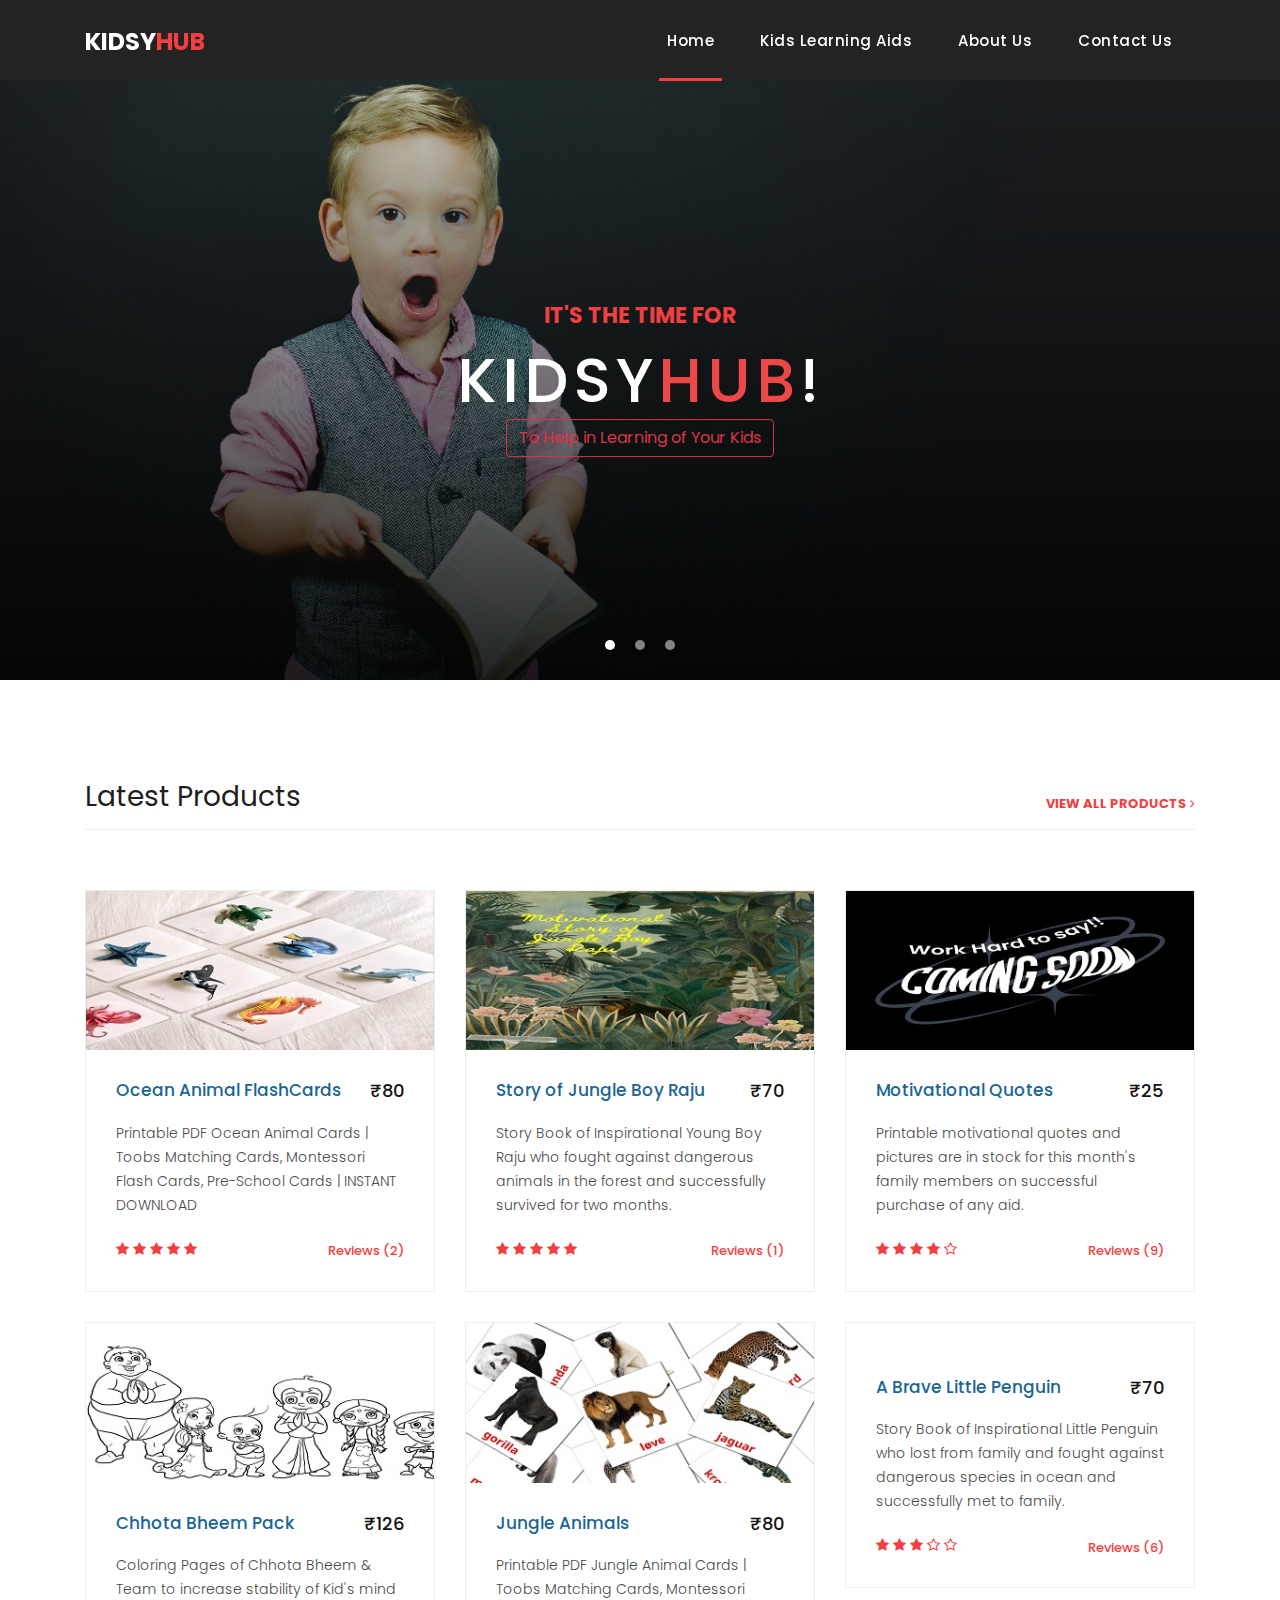
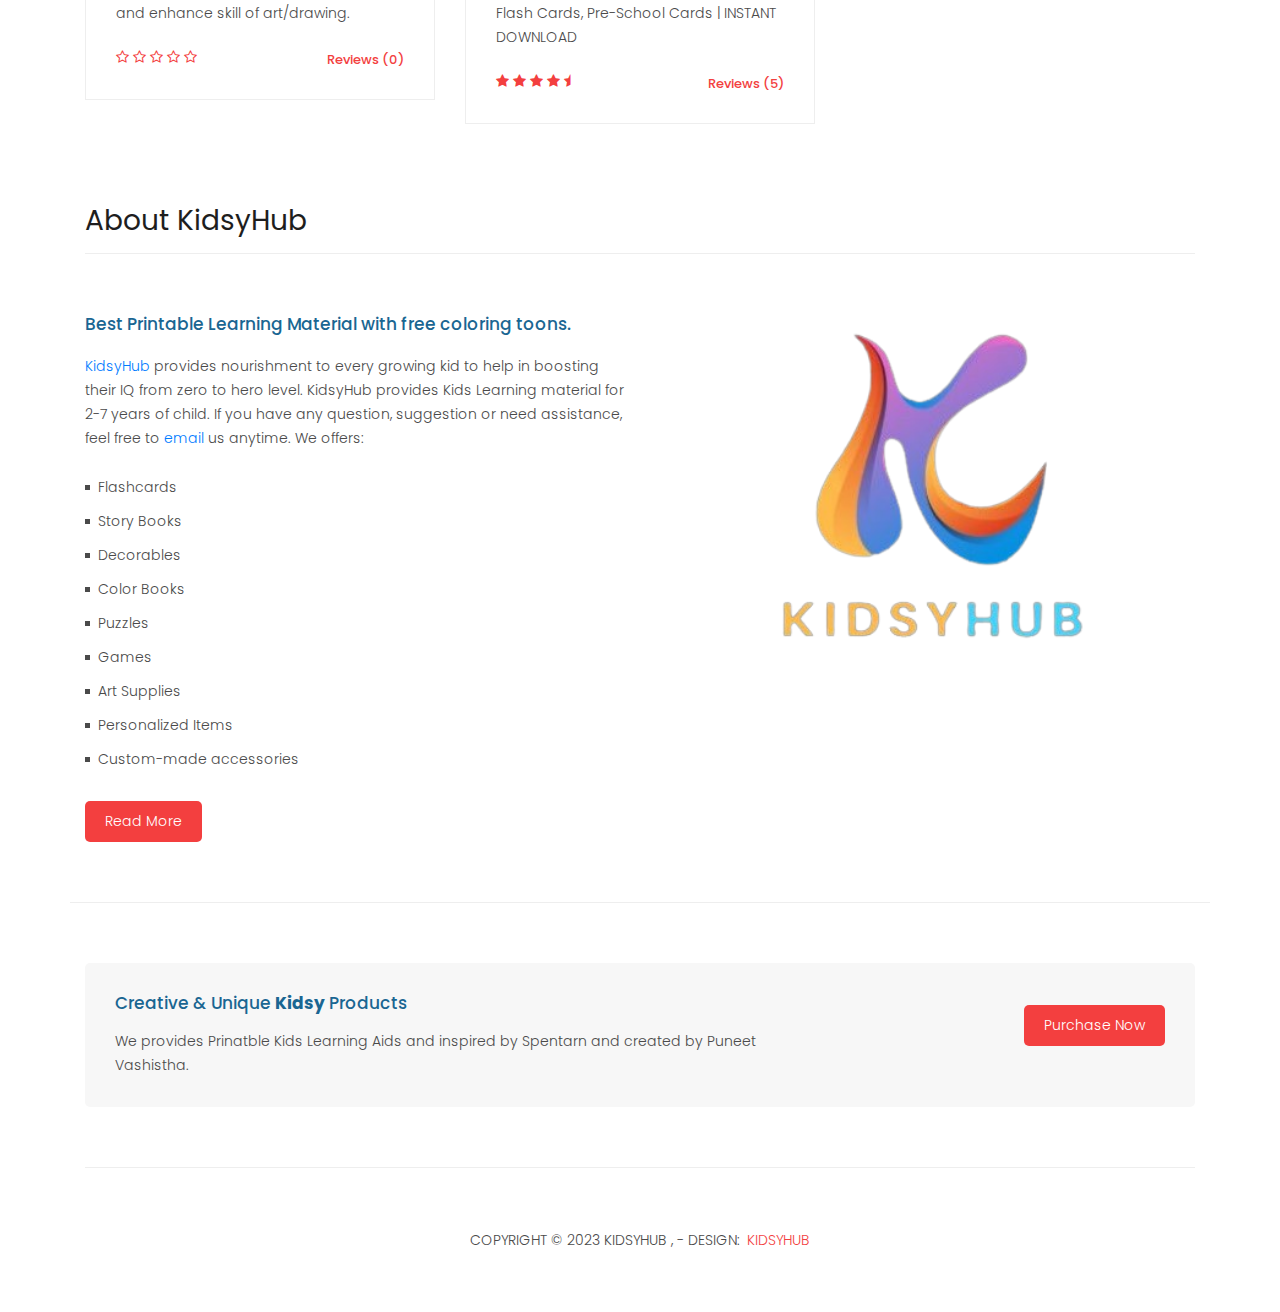
==== index.html @ 3cf29ffb "Add files via upload" ====
<!DOCTYPE html>
<html lang="en">

  <head>

    <meta charset="utf-8">
    <meta name="viewport" content="width=device-width, initial-scale=1, shrink-to-fit=no">
    <meta name="description" content="">
    <meta name="author" content="">
    <link href="https://fonts.googleapis.com/css?family=Poppins:100,200,300,400,500,600,700,800,900&display=swap" rel="stylesheet">

    <title>KidsyHub - Kids Learning Aids</title>

    <!-- Bootstrap core CSS -->
    <link href="vendor/bootstrap/css/bootstrap.min.css" rel="stylesheet">
<!--

TemplateMo 546 Sixteen Clothing

https://templatemo.com/tm-546-sixteen-clothing

-->


    <!-- ===========================
    FAVICONS
    =========================== -->
    <link rel="icon" href="assets/images/santa-sm.png">
    <link rel="apple-touch-icon" sizes="144x144" href="assets/images/santa-sm.png" />
    <link rel="apple-touch-icon" sizes="114x114" href="assets/images/santa-sm.png" />
    <link rel="apple-touch-icon" sizes="72x72" href="assets/images/santa-sm.png" />
    <link rel="apple-touch-icon" sizes="57x57" href="assets/images/santa-sm.png" />

    <!-- Additional CSS Files -->
    <link rel="stylesheet" href="assets/css/fontawesome.css">
    <link rel="stylesheet" href="assets/css/templatemo-sixteen.css">
    <link rel="stylesheet" href="assets/css/owl.css">

  </head>

  <body>

    <!-- ***** Preloader Start ***** -->
    <div id="preloader">
        <div class="jumper">
            <div></div>
            <div></div>
            <div></div>
        </div>
    </div>  
    <!-- ***** Preloader End ***** -->

    <!-- Header -->
    <header class="">
      <nav class="navbar navbar-expand-lg">
        <div class="container">
          <a class="navbar-brand" href="index.html"><h2>Kidsy<em>Hub</em></h2></a>
          <button class="navbar-toggler" type="button" data-toggle="collapse" data-target="#navbarResponsive" aria-controls="navbarResponsive" aria-expanded="false" aria-label="Toggle navigation">
            <span class="navbar-toggler-icon"></span>
          </button>
          <div class="collapse navbar-collapse" id="navbarResponsive">
            <ul class="navbar-nav ml-auto">
              <li class="nav-item active">
                <a class="nav-link" href="index.html">Home
                  <span class="sr-only">(current)</span>
                </a>
              </li> 
              <li class="nav-item">
                <a class="nav-link" href="products.html">Kids Learning Aids</a>
              </li>
              <li class="nav-item">
                <a class="nav-link" href="about.html">About Us</a>
              </li>
              <li class="nav-item">
                <a class="nav-link" href="contact.html">Contact Us</a>
              </li>
            </ul>
          </div>
        </div>
      </nav>
    </header>

    <!-- Page Content -->
    <!-- Banner Starts Here -->
    <div class="banner header-text">
      <div class="owl-banner owl-carousel">
        <div class="banner-item-01">
          <div class="text-content">
            <h4>It's the Time for</h4>
            <h2><a style="color: rgb(255, 255, 255);">Kidsy</a><a style="color: rgb(236, 72, 72);">Hub</a>!</h2>
            <a href="products.html"><button type="button" class="btn btn-outline-danger">To Help in Learning of Your Kids</button></a>
          </div>
        </div>
        <div class="banner-item-02">
          <div class="text-content">
            <h4>Instant Downloads & Surprise Gifts</h4>
            <h2>Get Kids best products with 24x7 Support</h2>
          </div>
        </div>
        <div class="banner-item-03">
          <div class="text-content">
            <h4>Enhance IQ of your Kid</h4>
            <h2>Grow the mind of your child with improved Learning Aids..</h2>
          </div>
        </div>
      </div>
    </div>
    <!-- Banner Ends Here -->

    <div class="latest-products">
      <div class="container">
        <div class="row">
          <div class="col-md-12">
            <div class="section-heading">
              <h2>Latest Products</h2>
              <a href="products.html">view all products <i class="fa fa-angle-right"></i></a>
            </div>
          </div>
          <div class="col-md-4">
            <div class="product-item">
              <a href="#"><img src="assets/images/product_01.jpg" alt=""></a>
              <div class="down-content">
                <a href="#"><h4>Ocean Animal FlashCards</h4></a>
                <h6>₹80</h6>
                <p>Printable PDF Ocean Animal Cards | Toobs Matching Cards, Montessori Flash Cards, Pre-School Cards | INSTANT DOWNLOAD</p>
                <ul class="stars">
                  <li><i class="fa fa-star"></i></li>
                  <li><i class="fa fa-star"></i></li>
                  <li><i class="fa fa-star"></i></li>
                  <li><i class="fa fa-star"></i></li>
                  <li><i class="fa fa-star"></i></li>
                </ul>
                <span>Reviews (2)</span>
              </div>
            </div>
          </div>
          <div class="col-md-4">
            <div class="product-item">
              <a href="#"><img src="assets/images/product_02.jpg" alt=""></a>
              <div class="down-content">
                <a href="#"><h4>Story of Jungle Boy Raju</h4></a>
                <h6>₹70</h6>
                <p>Story Book of Inspirational Young Boy Raju who fought against dangerous animals in the forest and successfully survived for two months.</p>
                <ul class="stars">
                  <li><i class="fa fa-star"></i></li>
                  <li><i class="fa fa-star"></i></li>
                  <li><i class="fa fa-star"></i></li>
                  <li><i class="fa fa-star"></i></li>
                  <li><i class="fa fa-star"></i></li>
                </ul>
                <span>Reviews (1)</span>
              </div>
            </div>
          </div>
          <div class="col-md-4">
            <div class="product-item">
              <a href="#"><img src="assets/images/product_03.jpg" alt=""></a>
              <div class="down-content">
                <a href="#"><h4>Motivational Quotes</h4></a>
                <h6>₹25</h6>
                <p>Printable motivational quotes and pictures are in stock for this month's family members on successful purchase of any aid.</p>
                <ul class="stars">
                  <li><i class="fa fa-star"></i></li>
                  <li><i class="fa fa-star"></i></li>
                  <li><i class="fa fa-star"></i></li>
                  <li><i class="fa fa-star"></i></li>
                  <li><i class="fa fa-star-o"></i></li>
                </ul>
                <span>Reviews (9)</span>
              </div>
            </div>
          </div>
          <div class="col-md-4">
            <div class="product-item">
              <a href="#"><img src="assets/images/product_04.jpg" alt=""></a>
              <div class="down-content">
                <a href="#"><h4>Chhota Bheem Pack</h4></a>
                <h6>₹126</h6>
                <p>Coloring Pages of Chhota Bheem & Team to increase stability of Kid's mind and enhance skill of art/drawing.</p>
                <ul class="stars">
                  <li><i class="fa fa-star-o"></i></li>
                  <li><i class="fa fa-star-o"></i></li>
                  <li><i class="fa fa-star-o"></i></li>
                  <li><i class="fa fa-star-o"></i></li>
                  <li><i class="fa fa-star-o" aria-hidden="true"></i></li>
                </ul>
                <span>Reviews (0)</span>
              </div>
            </div>
          </div>
          <div class="col-md-4">
            <div class="product-item">
              <a href="#"><img src="assets/images/product_05.jpg" alt=""></a>
              <div class="down-content">
                <a href="#"><h4>Jungle Animals</h4></a>
                <h6>₹80</h6>
                <p>Printable PDF Jungle Animal Cards | Toobs Matching Cards, Montessori Flash Cards, Pre-School Cards | INSTANT DOWNLOAD</p>
                <ul class="stars">
                  <li><i class="fa fa-star"></i></li>
                  <li><i class="fa fa-star"></i></li>
                  <li><i class="fa fa-star"></i></li>
                  <li><i class="fa fa-star"></i></li>
                  <li><i class="fa fa-star-half"></i></li>
                </ul>
                <span>Reviews (5)</span>
              </div>
            </div>
          </div>
          <div class="col-md-4">
            <div class="product-item">
              <a href="#"><img src="assets/images/product_06.jpg" alt=""></a>
              <div class="down-content">
                <a href="#"><h4>A Brave Little Penguin</h4></a>
                <h6>₹70</h6>
                <p>Story Book of Inspirational Little Penguin who lost from family and fought against dangerous species in ocean and successfully met to family.</p>
                <ul class="stars">
                  <li><i class="fa fa-star"></i></li>
                  <li><i class="fa fa-star"></i></li>
                  <li><i class="fa fa-star"></i></li>
                  <li><i class="fa fa-star-o"></i></li>
                  <li><i class="fa fa-star-o"></i></li>
                </ul>
                <span>Reviews (6)</span>
              </div>
            </div>
          </div>
        </div>
      </div>
    </div>

    <div class="best-features">
      <div class="container">
        <div class="row">
          <div class="col-md-12">
            <div class="section-heading">
              <h2>About KidsyHub</h2>
            </div>
          </div>
          <div class="col-md-6">
            <div class="left-content">
              <h4>Best Printable Learning Material with free coloring toons.</h4>
              <p><a rel="nofollow" href="https://www.doctoroid.com" target="_parent">KidsyHub</a> provides nourishment to every growing kid to help in boosting their IQ from zero to hero level. KidsyHub provides Kids Learning material for 2-7 years of child. If you have any question, suggestion or need assistance, feel free to <a rel="nofollow" href="mailto:webution@gmail.com">email </a>us anytime. We offers:</p>
              <ul class="featured-list">
                <li><a href="#">Flashcards</a></li>
                <li><a href="#">Story Books</a></li>
                <li><a href="#">Decorables</a></li>
                <li><a href="#">Color Books</a></li>
                <li><a href="#">Puzzles</a></li>
                <li><a href="#">Games</a></li>
                <li><a href="#">Art Supplies</a></li>
                <li><a href="#">Personalized Items</a></li>
                <li><a href="#">Custom-made accessories</a></li>
              </ul>
              <a href="about.html" class="filled-button">Read More</a>
            </div>
          </div>
          <div class="col-md-6">
            <div class="right-image">
              <img src="assets/images/feature-image.jpg" alt="">
            </div>
          </div>
        </div>
      </div>
    </div>


    <div class="call-to-action">
      <div class="container">
        <div class="row">
          <div class="col-md-12">
            <div class="inner-content">
              <div class="row">
                <div class="col-md-8">
                  <h4>Creative &amp; Unique <em>Kidsy</em> Products</h4>
                  <p>We provides Prinatble Kids Learning Aids and inspired by Spentarn and created by Puneet Vashistha.</p>
                </div>
                <div class="col-md-4">
                  <a href="products.html" class="filled-button">Purchase Now</a>
                </div>
              </div>
            </div>
          </div>
        </div>
      </div>
    </div>

    
    <footer>
      <div class="container">
        <div class="row">
          <div class="col-md-12">
            <div class="inner-content">
              <p>Copyright &copy; 2023 KidsyHub ,
            
            - Design: <a rel="nofollow noopener" href="https://www.doctoroid.tech" target="_blank">KidsyHub</a></p>
            </div>
          </div>
        </div>
      </div>
    </footer>


    <!-- Bootstrap core JavaScript -->
    <script src="vendor/jquery/jquery.min.js"></script>
    <script src="vendor/bootstrap/js/bootstrap.bundle.min.js"></script>


    <!-- Additional Scripts -->
    <script src="assets/js/custom.js"></script>
    <script src="assets/js/owl.js"></script>
    <script src="assets/js/slick.js"></script>
    <script src="assets/js/isotope.js"></script>
    <script src="assets/js/accordions.js"></script>


    <script language = "text/Javascript"> 
      cleared[0] = cleared[1] = cleared[2] = 0; //set a cleared flag for each field
      function clearField(t){                   //declaring the array outside of the
      if(! cleared[t.id]){                      // function makes it static and global
          cleared[t.id] = 1;  // you could use true and false, but that's more typing
          t.value='';         // with more chance of typos
          t.style.color='#fff';
          }
      }
    </script>


  </body>

</html>
---- assets/css/templatemo-sixteen.css ----
/*

TemplateMo 546 Sixteen Clothing

https://templatemo.com/tm-546-sixteen-clothing

*/
body {
  font-family: 'Poppins', sans-serif;
  overflow-x: hidden;
  text-rendering: optimizeLegibility;
  -webkit-font-smoothing: antialiased;
  -moz-osx-font-smoothing: grayscale;
}
p {
	margin-bottom: 0px;
	font-size: 14px;
	font-weight: 300;
	color: #4a4a4a;
	line-height: 24px;
}
a {
	text-decoration: none!important;
}
ul {
	padding: 0;
	margin: 0;
	list-style: none;
}

h1,h2,h3,h4,h5,h6 {
	margin: 0px;
}

ul.social-icons li {
	display: inline-block;
	margin-right: 3px;
}

ul.social-icons li:last-child {
	margin-right: 0px;
}

ul.social-icons li a {
	width: 50px;
	height: 50px;
	display: inline-block;
	line-height: 50px;
	background-color: #eee;
	color: #121212;
	font-size: 18px;
	text-align: center;
	transition: all .3s;
}

ul.social-icons li a:hover {
	background-color: #f33f3f;
	color: #fff;
}

a.filled-button {
	background-color: #f33f3f;
	color: #fff;
	font-size: 14px;
	text-transform: capitalize;
	font-weight: 300;
	padding: 10px 20px;
	border-radius: 5px;
	display: inline-block;
	transition: all 0.3s;
}

a.filled-button:hover {
	background-color: #121212;
	color: #fff;
}

.section-heading {
	text-align: left;
	margin-bottom: 60px;
	border-bottom: 1px solid #eee;
}

.section-heading h2 {
	font-size: 28px;
	font-weight: 400;
	color: #1e1e1e;
	margin-bottom: 15px;
}

.products-heading {
	background-image: url(../images/slide.jpg);
}

.about-heading {
	background-image: url(../images/about-heading.jpg);
}

.contact-heading {
	background-image: url(../images/contact-heading.jpg);
}

.page-heading {
	padding: 210px 0px 130px 0px;
	text-align: center;
	background-position: center center;
	background-repeat: no-repeat;
	background-size: cover;
}

.page-heading .text-content h4 {
	color: #f33f3f;
	font-size: 22px;
	text-transform: uppercase;
	font-weight: 700;
	margin-bottom: 15px;
}

.page-heading .text-content h2 {
	color: #fff;
	font-size: 62px;
	text-transform: uppercase;
	letter-spacing: 5px;
}

#preloader {
  overflow: hidden;
  background: #f33f3f;
  left: 0;
  right: 0;
  top: 0;
  bottom: 0;
  position: fixed;
  z-index: 9999999;
  color: #fff;
}

#preloader .jumper {
  left: 0;
  top: 0;
  right: 0;
  bottom: 0;
  display: block;
  position: absolute;
  margin: auto;
  width: 50px;
  height: 50px;
}

#preloader .jumper > div {
  background-color: #fff;
  width: 10px;
  height: 10px;
  border-radius: 100%;
  -webkit-animation-fill-mode: both;
  animation-fill-mode: both;
  position: absolute;
  opacity: 0;
  width: 50px;
  height: 50px;
  -webkit-animation: jumper 1s 0s linear infinite;
  animation: jumper 1s 0s linear infinite;
}

#preloader .jumper > div:nth-child(2) {
  -webkit-animation-delay: 0.33333s;
  animation-delay: 0.33333s;
}

#preloader .jumper > div:nth-child(3) {
  -webkit-animation-delay: 0.66666s;
  animation-delay: 0.66666s;
}

@-webkit-keyframes jumper {
  0% {
    opacity: 0;
    -webkit-transform: scale(0);
    transform: scale(0);
  }
  5% {
    opacity: 1;
  }
  100% {
    -webkit-transform: scale(1);
    transform: scale(1);
    opacity: 0;
  }
}

@keyframes jumper {
  0% {
    opacity: 0;
    -webkit-transform: scale(0);
    transform: scale(0);
  }
  5% {
    opacity: 1;
  }
  100% {
    opacity: 0;
  }
}


/* Header Style */
header {
	position: absolute;
	z-index: 99999;
	width: 100%;
	height: 80px;
	background-color: #232323;
	-webkit-transition: all 0.3s ease-in-out 0s;
    -moz-transition: all 0.3s ease-in-out 0s;
    -o-transition: all 0.3s ease-in-out 0s;
    transition: all 0.3s ease-in-out 0s;
}
header .navbar {
	padding: 17px 0px;
}
.background-header .navbar {
	padding: 17px 0px;
}
.background-header {
	top: 0;
	position: fixed;
	background-color: #fff!important;
	box-shadow: 0px 1px 10px rgba(0,0,0,0.1);
}
.background-header .navbar-brand h2 {
	color: #121212!important;
}
.background-header .navbar-nav a.nav-link {
	color: #1e1e1e!important;
}
.background-header .navbar-nav .nav-link:hover,
.background-header .navbar-nav .active>.nav-link,
.background-header .navbar-nav .nav-link.active,
.background-header .navbar-nav .nav-link.show,
.background-header .navbar-nav .show>.nav-link {
	color: #f33f3f!important;
}
.navbar .navbar-brand {
	float: 	left;
	margin-top: -12px;
	outline: none;
}
.navbar .navbar-brand h2 {
	color: #fff;
	text-transform: uppercase;
	font-size: 24px;
	font-weight: 700;
	-webkit-transition: all .3s ease 0s;
    -moz-transition: all .3s ease 0s;
    -o-transition: all .3s ease 0s;
    transition: all .3s ease 0s;
}
.navbar .navbar-brand h2 em {
	font-style: normal;
	color: #f33f3f;
}
#navbarResponsive {
	z-index: 999;
}
.navbar-collapse {
	text-align: center;
}
.navbar .navbar-nav .nav-item {
	margin: 0px 15px;
}
.navbar .navbar-nav a.nav-link {
	text-transform: capitalize;
	font-size: 15px;
	font-weight: 500;
	letter-spacing: 0.5px;
	color: #fff;
	transition: all 0.5s;
	margin-top: 5px;
}
.navbar .navbar-nav .nav-link:hover,
.navbar .navbar-nav .active>.nav-link,
.navbar .navbar-nav .nav-link.active,
.navbar .navbar-nav .nav-link.show,
.navbar .navbar-nav .show>.nav-link {
	color: #fff;
	padding-bottom: 25px;
	border-bottom: 3px solid #f33f3f;
}
.navbar .navbar-toggler-icon {
	background-image: none;
}
.navbar .navbar-toggler {
	border-color: #fff;
	background-color: #fff;	
	height: 36px;
	outline: none;
	border-radius: 0px;
	position: absolute;
	right: 30px;
	top: 20px;
}
.navbar .navbar-toggler-icon:after {
	content: '\f0c9';
	color: #f33f3f;
	font-size: 18px;
	line-height: 26px;
	font-family: 'FontAwesome';
}



/* Banner Style */
.banner {
	position: relative;
	text-align: center;
	padding-top: 80px;
}

.banner-item-01 {
	padding: 300px 0px;
	background-image: url(../images/slide_01.jpg);
	background-size: cover;
	background-repeat: no-repeat;
	background-position: center center;
}

.banner-item-02 {
	padding: 300px 0px;
	background-image: url(../images/slide_02.jpg);
	background-size: cover;
	background-repeat: no-repeat;
	background-position: center center;
}

.banner-item-03 {
	padding: 300px 0px;
	background-image: url(../images/slide_03.jpg);
	background-size: cover;
	background-repeat: no-repeat;
	background-position: center center;
}

.banner .banner-item {
	max-height: 600px;
}

.banner .text-content {
	position: absolute;
	top: 50%;
	transform: translateY(-50%);
	text-align: center;
	width: 100%;
}

.banner .text-content h4 {
	color: #f33f3f;
	font-size: 22px;
	text-transform: uppercase;
	font-weight: 700;
	margin-bottom: 15px;
}

.banner .text-content h2 {
	color: #fff;
	font-size: 62px;
	text-transform: uppercase;
	letter-spacing: 5px;
}

.owl-banner .owl-dots .owl-dot {
  border-radius: 3px;
}
.owl-banner .owl-dots {
    display: -webkit-box;
    display: -webkit-flex;
    display: -ms-flexbox;
    display: flex;
    -ms-flex-pack: center;
    -webkit-justify-content: center;
    justify-content: center;
    position: absolute;
    left: 50%;
    transform: translateX(-50%);
    bottom: 30px;
}
.owl-banner .owl-dots .owl-dot {
    width: 10px;
    height: 10px;
    border-radius: 50%;
    margin: 0 10px;
    background-color: #fff;
    opacity: 0.5;
}
.owl-banner .owl-dots .owl-dot:focus {
    outline: none
}
.owl-banner .owl-dots .owl-dot.active {
    background-color: #fff;
    opacity: 1;
}



/* Latest Produtcs */

.latest-products {
	margin-top: 100px;
}

.latest-products .section-heading a {
	float: right;
	margin-top: -35px;
	text-transform: uppercase;
	font-size: 13px;
	font-weight: 700;
	color: #f33f3f;
}

.product-item {
	border: 1px solid #eee;
	margin-bottom: 30px;
}

.product-item .down-content {
	padding: 30px;
	position: relative;
}

.product-item img {
	width: 100%;
	overflow: hidden;
}

.product-item .down-content h4 {
	font-size: 17px;
	color: #1a6692;
	margin-bottom: 20px;
}

.product-item .down-content h6 {
	position: absolute;
	top: 30px;
	right: 30px;
	font-size: 18px;
	color: #121212;
}

.product-item .down-content p {
	margin-bottom: 20px;
}

.product-item .down-content ul li {
	display: inline-block;
}

.product-item .down-content ul li i {
	color: #f33f3f;
	font-size: 14px;
}

.product-item .down-content span {
	position: absolute;
	right: 30px;
	bottom: 30px;
	font-size: 13px;
	color: #f33f3f;
	font-weight: 500;
}




/* Best Features */

.about-features {
	margin-top: 100px!important;
}

.about-features p {
	border-bottom: 1px solid #eee;
	padding-bottom: 20px;
}

.about-features .container .row {
	padding-bottom: 0px!important;
	border-bottom: none!important;
}

.best-features {
	margin-top: 50px;
}

.best-features .container .row {
	border-bottom: 1px solid #eee;
	padding-bottom: 60px;
}

.best-features img {
	width: 100%;
	overflow: hidden;
}

.best-features h4 {
	font-size: 17px;
	color: #1a6692;
	margin-bottom: 20px;
}

.best-features ul.featured-list li {
	display: block;
	margin-bottom: 10px;
}

.best-features p {
	margin-bottom: 25px;
}

.best-features ul.featured-list li a {
	font-size: 14px;
	color: #4a4a4a;
	font-weight: 300;
	transition: all .3s;
	position: relative;
	padding-left: 13px;
}

.best-features ul.featured-list li a:before {
	content: '';
	width: 5px;
	height: 5px;
	display: inline-block;
	background-color: #4a4a4a;
	position: absolute;
	left: 0;
	transition: all .3s;
	top: 8px;
}

.best-features ul.featured-list li a:hover {
	color: #f33f3f;
}

.best-features ul.featured-list li a:hover::before {
	background-color: #f33f3f;
}

.best-features .filled-button {
	margin-top: 20px;
}





/* Call To Action */

.call-to-action .inner-content {
	margin-top: 60px;
	padding: 30px;
	background-color: #f7f7f7;
	border-radius: 5px;
}

.call-to-action .inner-content h4 {
	font-size: 17px;
	color: #1a6692;
	margin-bottom: 15px;
}

.call-to-action .inner-content em {
	font-style: normal;
	font-weight: 700;
}

.call-to-action .inner-content .col-md-4 {
	text-align: right;
}

.call-to-action .inner-content .filled-button {
	margin-top: 12px;
}




/* Footer */

footer {
	text-align: center;
}

footer .inner-content {
	border-top: 1px solid #eee;
	margin-top: 60px;
	padding: 60px 0px;
}

footer .inner-content p {
	text-transform: uppercase;
}

footer .inner-content p a {
	color: #f33f3f;
	margin-left: 3px;
}




/* Product Page */

.products {
	margin-top: 100px;
}

.products .filters {
	text-align: center;
	border-bottom: 1px solid #eee;
	padding-bottom: 10px;
	margin-bottom: 60px;
}

.products .filters li {
	text-transform: uppercase;
	font-size: 13px;
	font-weight: 700;
	color: #121212;
	display: inline-block;
	margin: 0px 10px;
	transition: all .3s;
	cursor: pointer;
}

.products .filters ul li.active,
.products .filters ul li:hover {
  color: #f33f3f;
}

.products ul.pages {
	margin-top: 30px;
	text-align: center;
}

.products ul.pages li {
	display: inline-block;
	margin: 0px 2px;
}

.products ul.pages li a {
	width: 44px;
	height: 44px;
	display: inline-block;
	line-height: 42px;
	border: 1px solid #eee;
	font-size: 15px;
	font-weight: 700;
	color: #121212;
	transition: all .3s;
}

.products ul.pages li a:hover,
.products ul.pages li.active a {
	background-color: #f33f3f;
	border-color: #f33f3f;
	color: #fff;
}



/* Team Members */

.team-members {
	margin-top: 100px;
}

.team-member {
	border: 1px solid #eee;
	margin-bottom: 30px;
}

.team-member img {
	width: 100%;
	overflow: hidden;
}

.team-member .down-content {
	padding: 30px;
	text-align: center;
}

.team-member .thumb-container {
	position: relative;
}

.team-member .thumb-container .hover-effect {
	position: absolute;
	background-color: rgba(243,63,63,0.9);
	top: 0;
	left: 0;
	width: 100%;
	height: 100%;
	opacity: 0;
	visibility: hidden;
	transition: all .5s;
}

.team-member .thumb-container .hover-effect .hover-content {
	position: absolute;
	display: inline-block;
	width: 100%;
	text-align: center;
	top: 50%;
	transform: translateY(-50%);
}

.team-member .thumb-container .hover-effect .hover-content ul.social-icons li a:hover {
	background-color: #fff;
	color: #f33f3f;
}

.team-member:hover .hover-effect {
	visibility: visible;
	opacity: 1;
}

.team-member .down-content h4 {
	font-size: 17px;
	color: #1a6692;
	margin-bottom: 8px;
}

.team-member .down-content span {
	display: block;
	font-size: 13px;
	color: #f33f3f;
	font-weight: 500;
	margin-bottom: 20px;
}




/* Services */

.services {
	background-image: url(../images/services-bg.jpg);
	background-position: center center;
	background-repeat: no-repeat;
	background-size: cover;
	background-attachment: fixed;
	padding: 100px 0px;
}

.services .service-item {
	text-align: center;
}

.services .service-item .icon {
	background-color: #f7f7f7;
	padding: 40px;
}

.services .service-item .icon i {
	width: 100px;
	height: 100px;
	display: inline-block;
	text-align: center;
	line-height: 100px;
	background-color: #f33f3f;
	color: #fff;
	font-size: 32px;
}

.services .service-item .down-content {
	background-color: #fff;
	padding: 40px 30px;
}

.services .service-item .down-content h4 {
	font-size: 17px;
	color: #1a6692;
	margin-bottom: 20px;
}

.services .service-item .down-content p {
	margin-bottom: 25px;
}




/* Clients */

.happy-clients {
	margin-top: 100px;
	margin-bottom: 40px;
}

.happy-clients .client-item img {
	max-width: 100%;
	overflow: hidden;
	transition: all .3s;
	cursor: pointer;
}

.happy-clients .client-item img:hover {
	opacity: 0.8;
}




/* Find Us */

.find-us {
	margin-top: 100px;
}

.find-us p {
	border-bottom: 1px solid #eee;
	padding-bottom: 30px;
	margin-bottom: 30px;
}

.find-us h4 {
	font-size: 17px;
	color: #1a6692;
	margin-bottom: 20px;
}

.find-us .left-content {
	margin-left: 30px;
}



/* Send Message */

.send-message {
	margin-top: 100px;
}

.contact-form input {
	font-size: 14px;
	width: 100%;
	height: 44px;
	display: inline-block;
	line-height: 42px;
	border: 1px solid #eee;
	border-radius: 0px;
	margin-bottom: 30px;
}

.contact-form input:focus {
	box-shadow: none;
	border: 1px solid #eee;
}

.contact-form textarea {
	font-size: 14px;
	width: 100%;
	min-width: 100%;
	min-height: 120px;
	height: 120px;
	max-height: 180px;
	border: 1px solid #eee;
	border-radius: 0px;
	margin-bottom: 30px;
}

.contact-form textarea:focus {
	box-shadow: none;
	border: 1px solid #eee;
}

.contact-form button.filled-button {
	background-color: #f33f3f;
	color: #fff;
	font-size: 14px;
	text-transform: capitalize;
	font-weight: 300;
	padding: 10px 20px;
	border-radius: 5px;
	display: inline-block;
	transition: all 0.3s;
	border: none;
	outline: none;
	cursor: pointer;
}

.contact-form button.filled-button:hover {
	background-color: #121212;
	color: #fff;
}

.accordion {
	margin-left: 30px;
}

.accordion a {
	cursor: pointer;
	font-size: 17px;
	color: #1a6692!important;
	margin-bottom: 20px;
	transition: all .3s;
}

.accordion a:hover {
	color: #f33f3f!important;
}

.accordion a.active {
  color: #f33f3f!important;
}

.accordion li .content {
  display: none;
  margin-top: 10px;
}

.accordion li:first-child {
	border-top: 1px solid #eee;
}

.accordion li {
	border-bottom: 1px solid #eee;
	padding: 15px 0px;
}

/* Responsive Style */
@media (max-width: 768px) {
	.banner .text-content {
		width: 90%;
		margin-left: 5%;
	}
	.banner .text-content h4 {
		font-size: 22px;
	}

	.banner .text-content h2 {
		font-size: 36px;
		letter-spacing: 0.5px;
	}
	.banner-item-01,
	.banner-item-02,
	.banner-item-03 {
		padding: 180px 0px;
	}
	.page-heading .text-content h4 {
		font-size: 22px;
	}

	.page-heading .text-content h2 {
		font-size: 36px;
		letter-spacing: 0.5px;
	}
	.latest-products .section-heading a {
		float: none;
		margin-top: 0px;
		display: block;
		margin-bottom: 20px;
	}
	.product-item .down-content h4 {
		margin-bottom: 20px!important;
	}
	.product-item .down-content h6 {
		position: absolute!important;
		top: 30px!important;
		right: 30px!important;
	}
	.product-item .down-content span {
		position: absolute!important;
		right: 30px!important;
		bottom: 30px!important;
	}
	.best-features .left-content {
		margin-bottom: 30px;
	}
	.call-to-action .inner-content {
		text-align: center;
	}
	.call-to-action .inner-content .filled-button {
		text-align: center;
		width: 100%;
		margin-top: 20px;
	}
	.about-features img {
		margin-bottom: 30px;
	}
	.service-item {
		margin-bottom: 30px;
	}
	.find-us #map {
		margin-bottom: 30px;
	}
	.find-us .left-content {
		margin-left: 0px;
	}
	.send-message .accordion {
		margin-top: 30px;
		margin-left: 0px;
	}
}

@media (max-width: 992px) {
	.navbar .navbar-brand {
		position: absolute;
		left: 30px;
		top: 32px;
	}
	.navbar .navbar-brand {
		width: auto;
	}
	.navbar:after {
		display: none;
	}
	#navbarResponsive {
	    z-index: 99999;
	    position: absolute;
	    top: 80px;
	    left: 0;
	    width: 100%;
	    text-align: center;
	    background-color: #fff;
	    box-shadow: 0px 10px 10px rgba(0,0,0,0.1);
	}
	.navbar .navbar-nav .nav-item {
		border-bottom: 1px solid #eee;
	}
	.navbar .navbar-nav .nav-item:last-child {
		border-bottom: none;
	}
	.navbar .navbar-nav a.nav-link {
		padding: 15px 0px;
		color: #1e1e1e!important;
	}
	.navbar .navbar-nav .nav-link:hover,
	.navbar .navbar-nav .active>.nav-link,
	.navbar .navbar-nav .nav-link.active,
	.navbar .navbar-nav .nav-link.show,
	.navbar .navbar-nav .show>.nav-link {
		color: #f33f3f!important;
		border-bottom: none!important;
		padding-bottom: 15px;
	}
	.product-item .down-content h4 {
		margin-bottom: 10px;
	}
	.product-item .down-content h6 {
		position: relative;
		top: 0;
		right: 0;
		margin-bottom: 20px;
	}
	.product-item .down-content span {
		position: relative;
		right: 0;
		bottom: 0;
	}
}
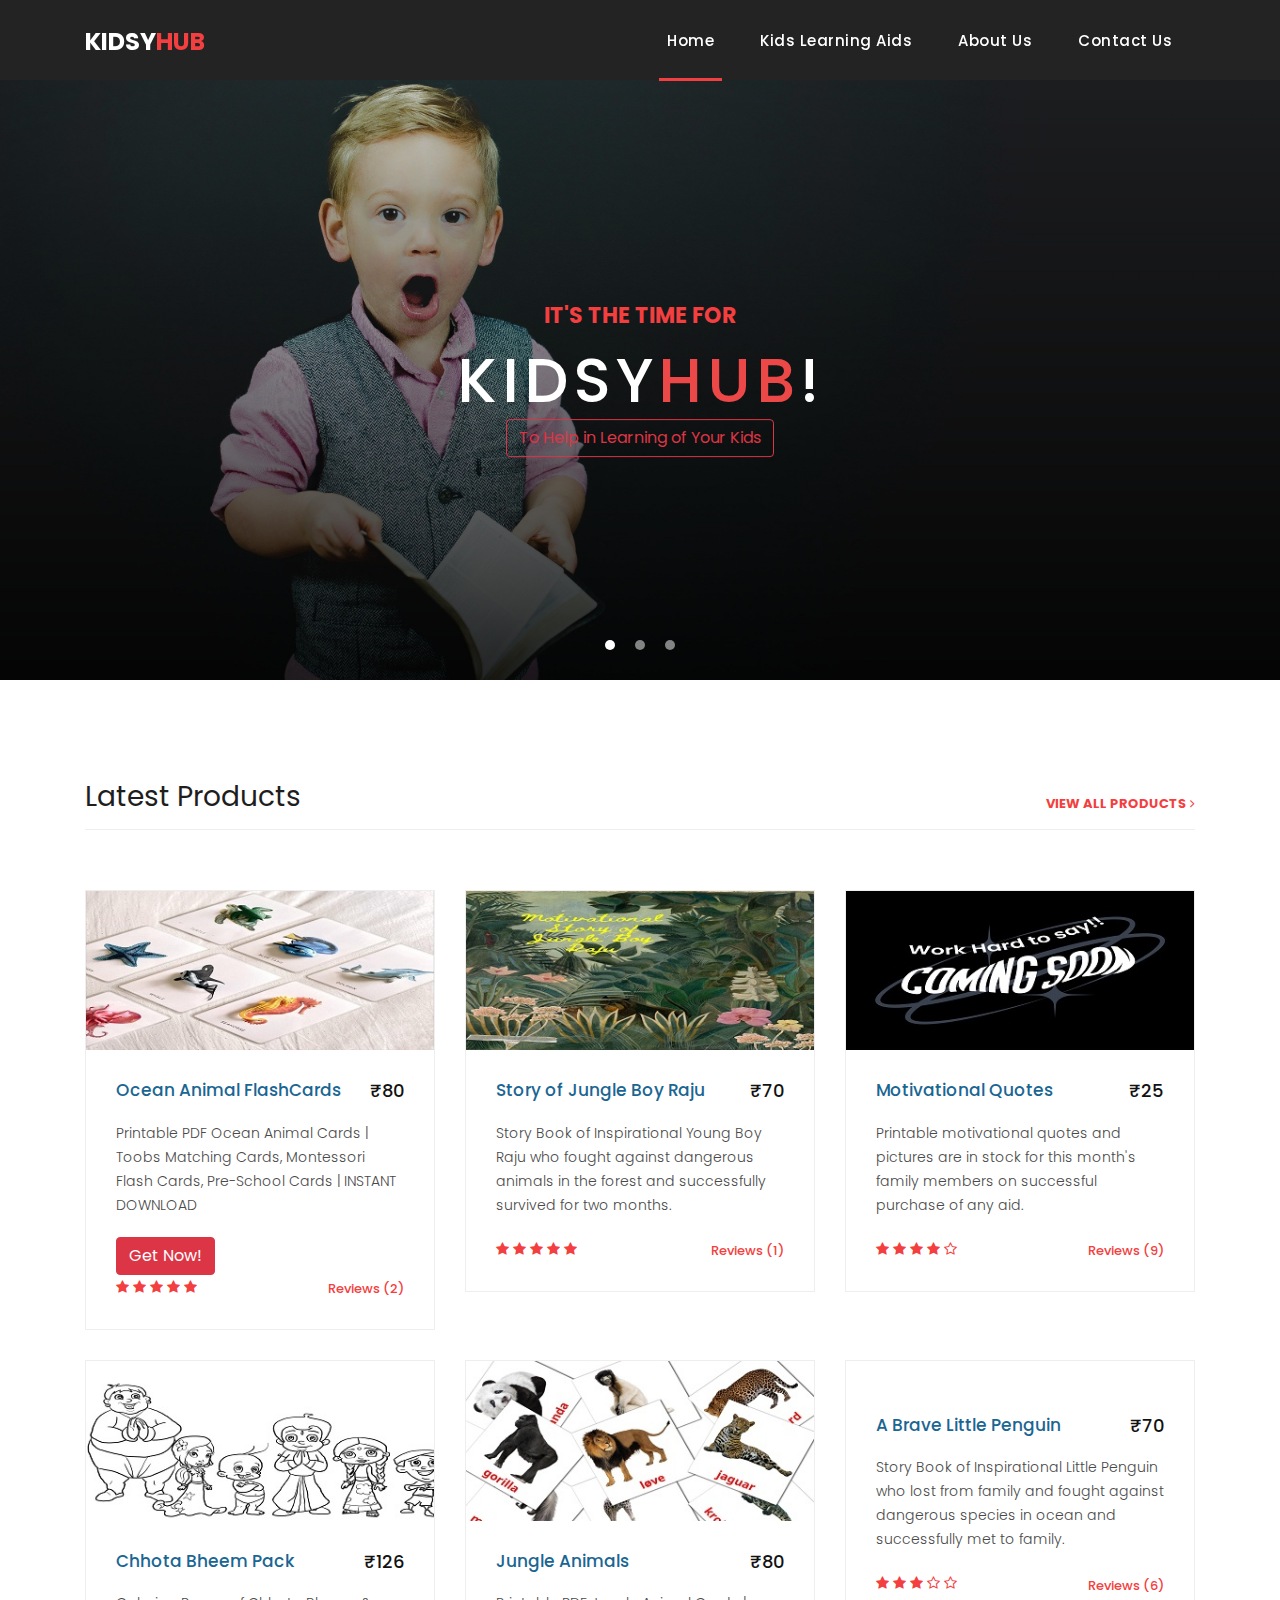
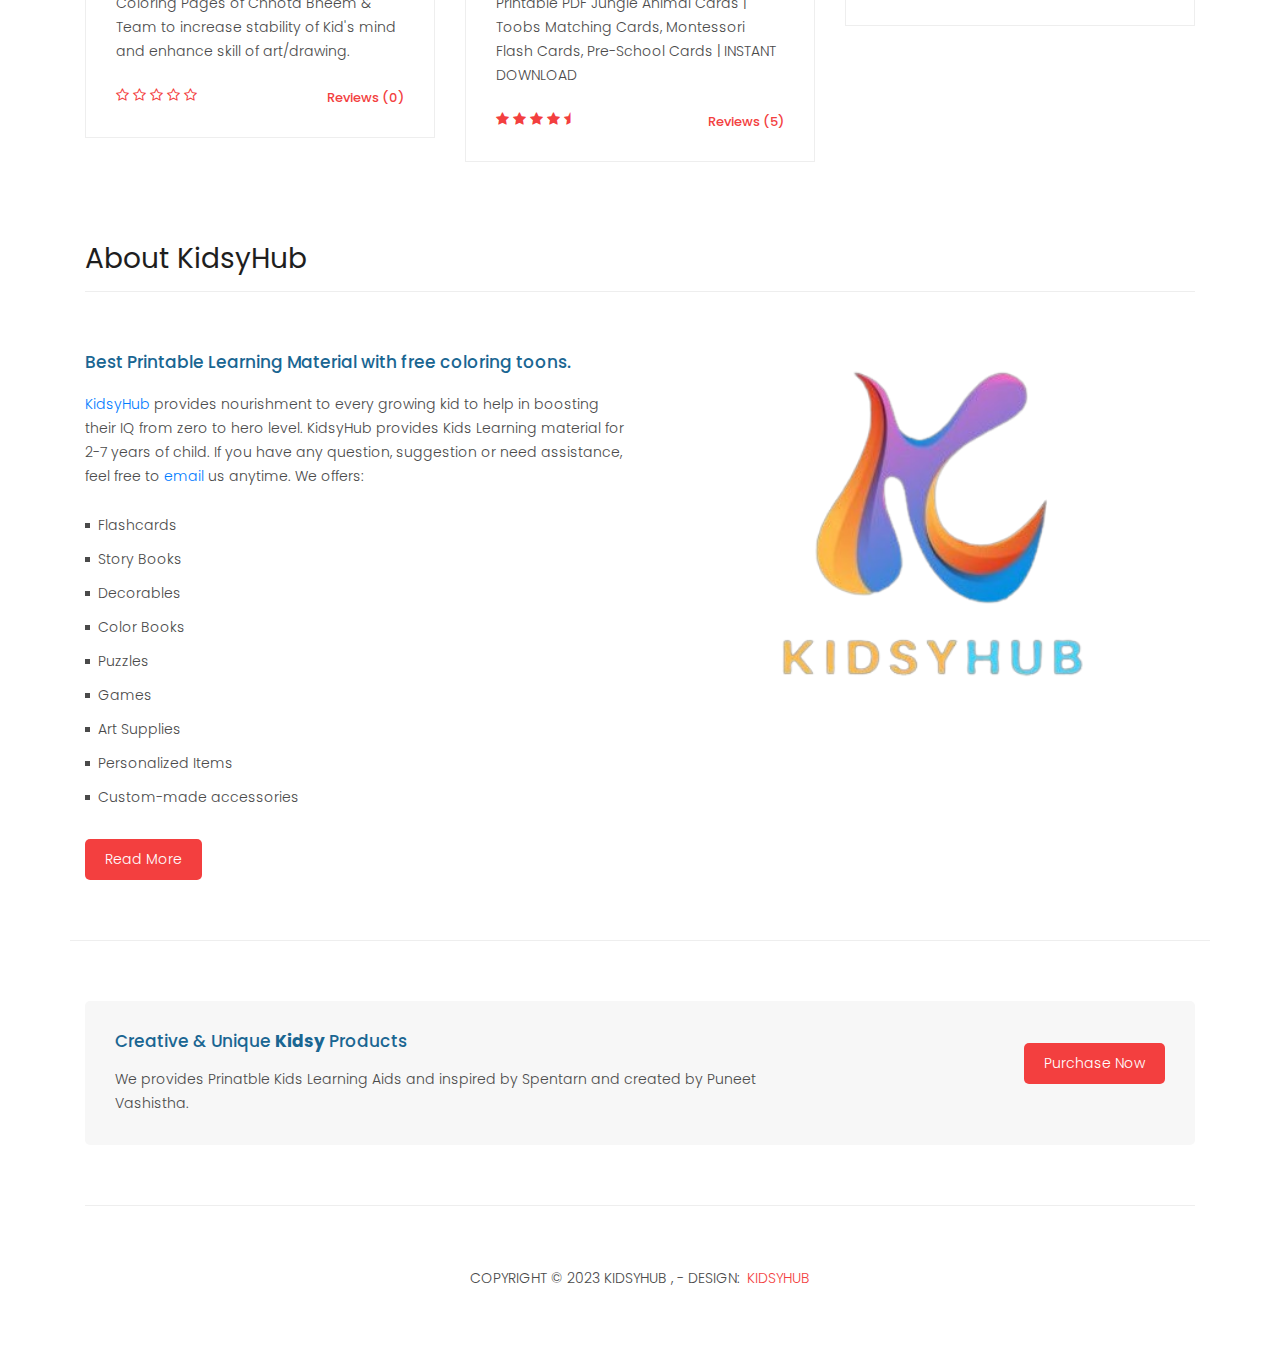
==== commit 89b958f5: "Update index.html" ====
--- a/index.html
+++ b/index.html
@@ -123,6 +123,7 @@
                 <a href="#"><h4>Ocean Animal FlashCards</h4></a>
                 <h6>₹80</h6>
                 <p>Printable PDF Ocean Animal Cards | Toobs Matching Cards, Montessori Flash Cards, Pre-School Cards | INSTANT DOWNLOAD</p>
+                <a target="_blank" href="https://rzp.io/l/kidsyhub"><button type="button" class="btn btn-danger">Get Now!</button></a>
                 <ul class="stars">
                   <li><i class="fa fa-star"></i></li>
                   <li><i class="fa fa-star"></i></li>
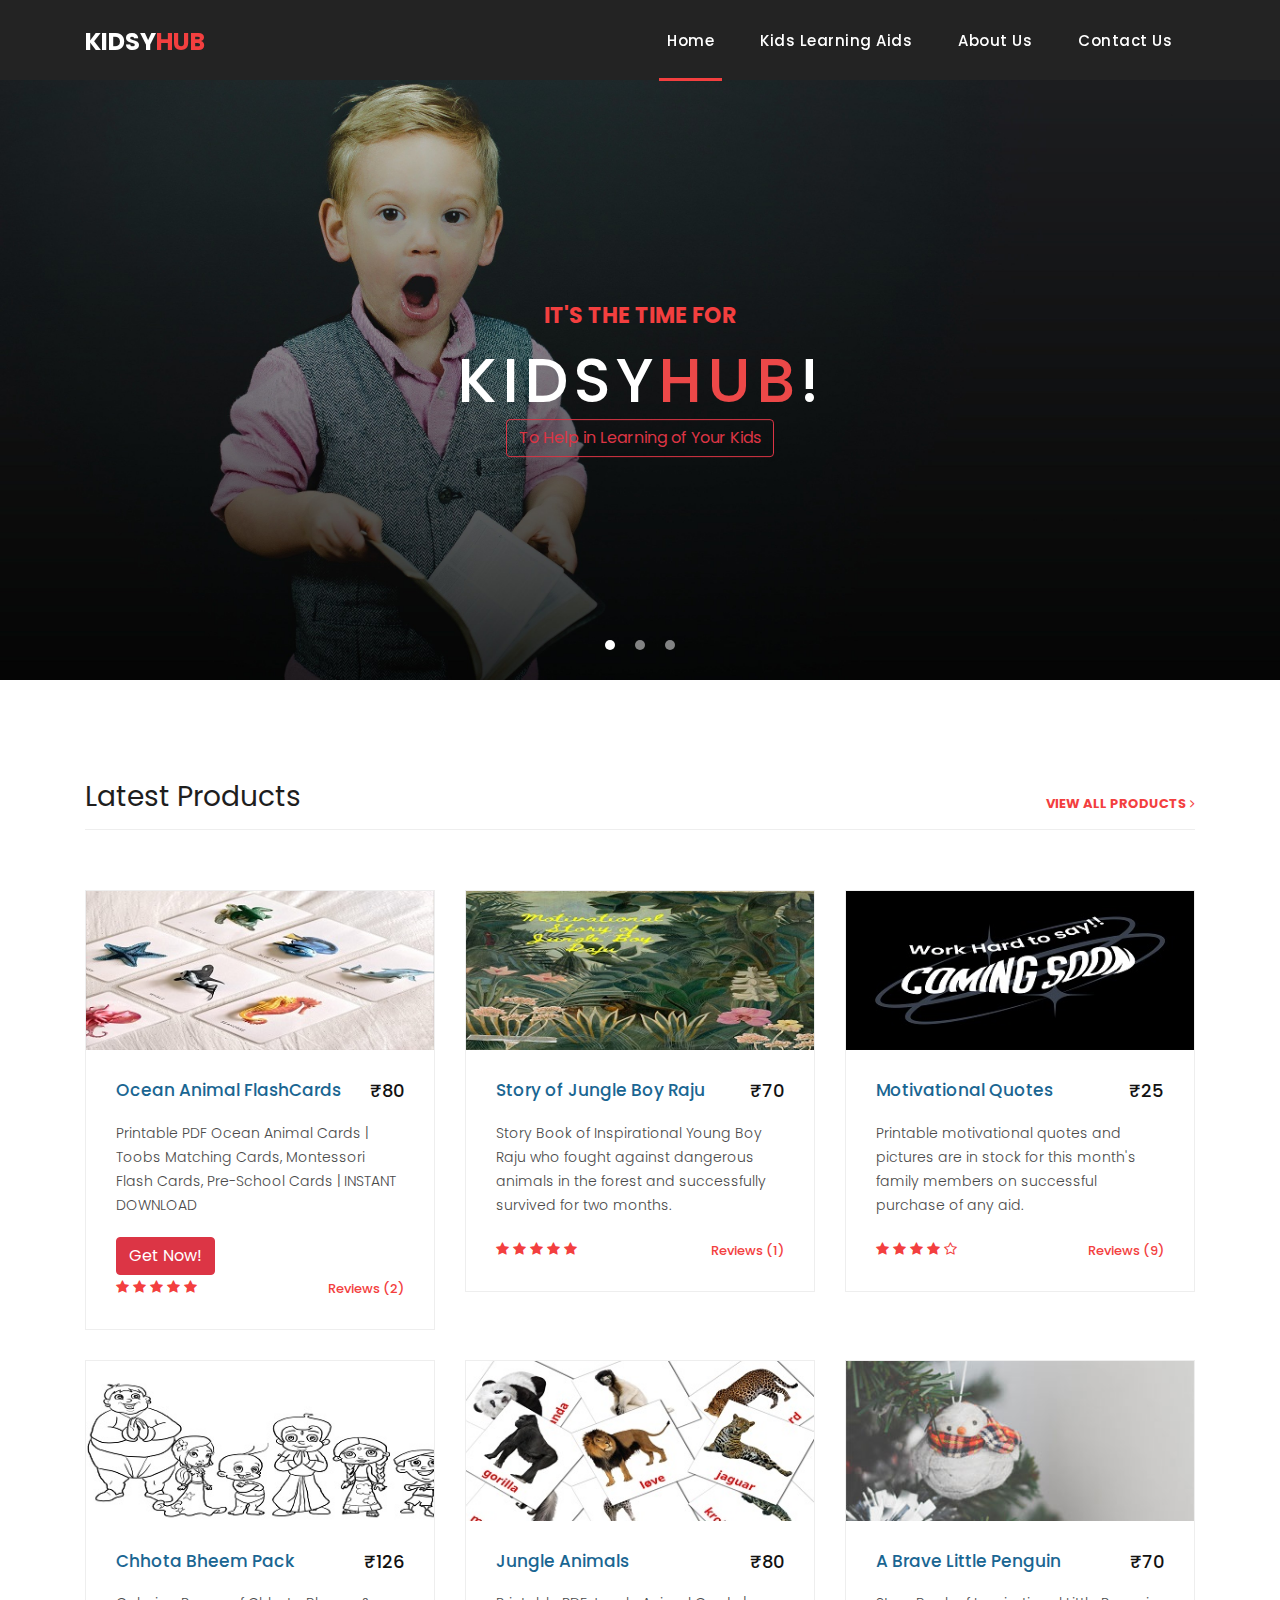
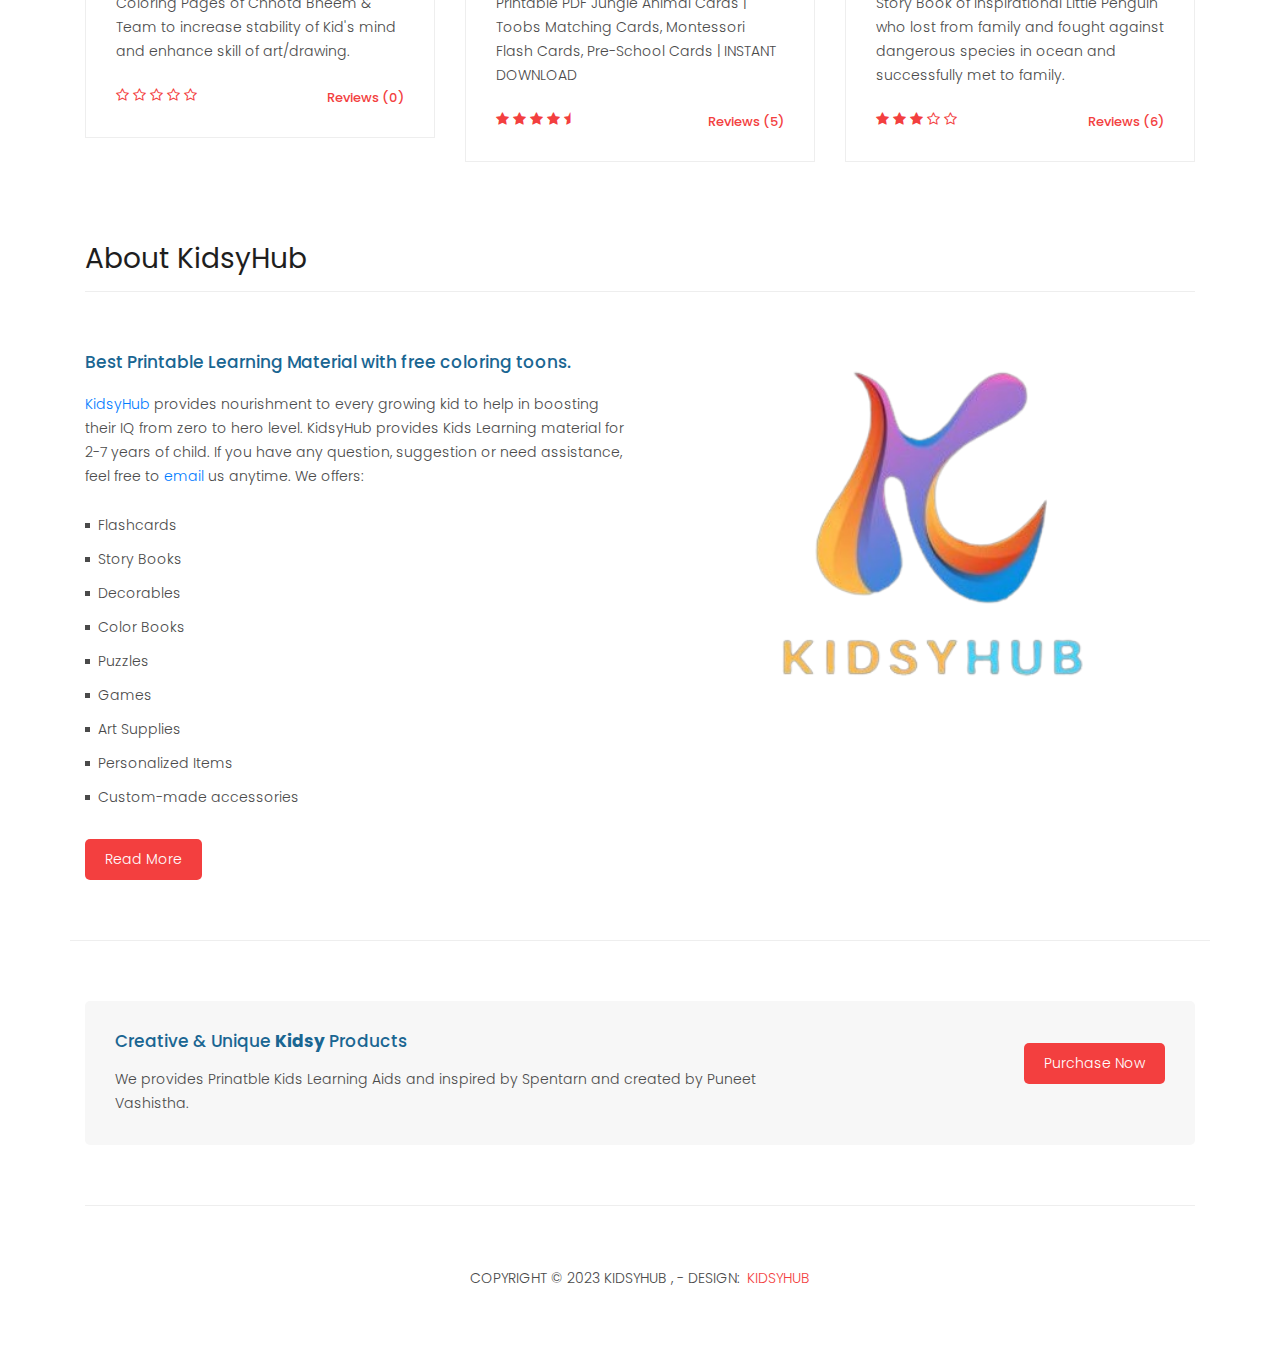
==== commit b043e0f8: "Update index.html" ====
--- a/index.html
+++ b/index.html
@@ -209,7 +209,7 @@
           </div>
           <div class="col-md-4">
             <div class="product-item">
-              <a href="#"><img src="assets/images/product_06.jpg" alt=""></a>
+              <a href="#"><img src="assets/images/story 2.jpg" alt=""></a>
               <div class="down-content">
                 <a href="#"><h4>A Brave Little Penguin</h4></a>
                 <h6>₹70</h6>
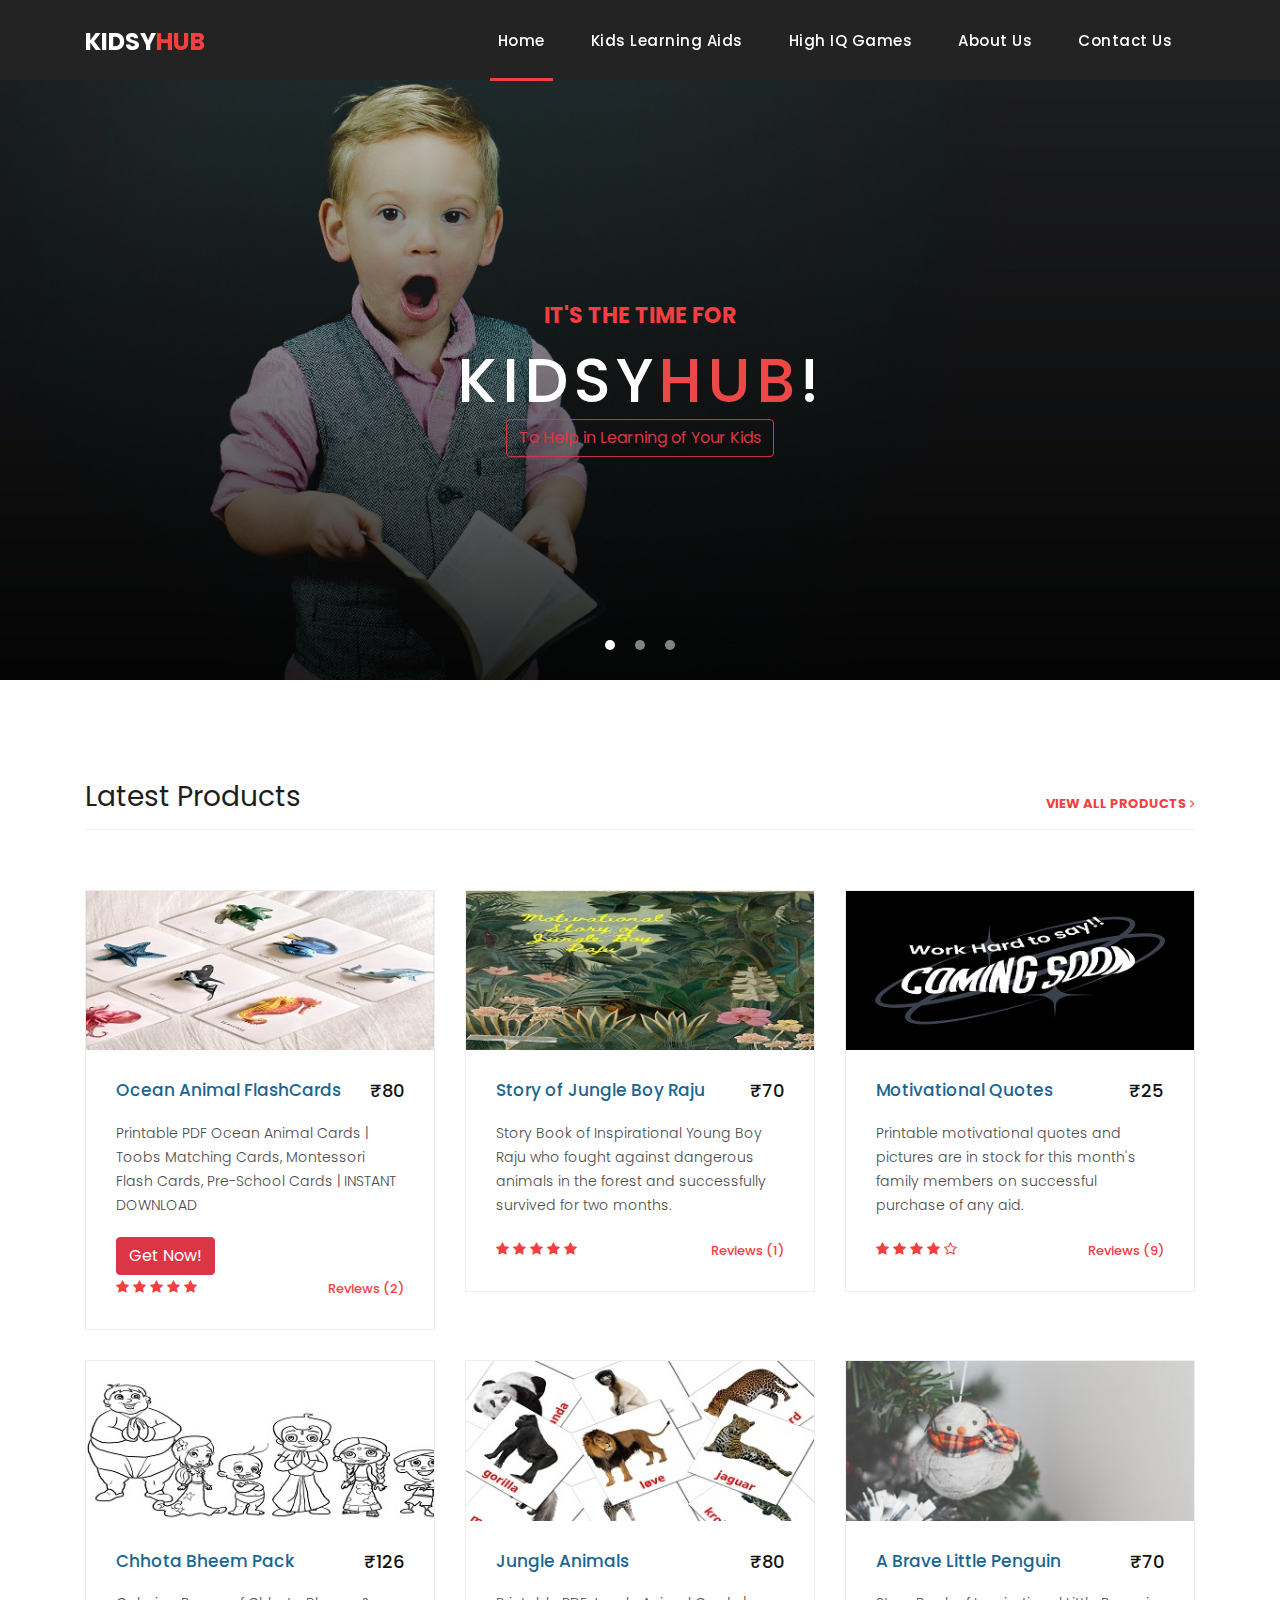
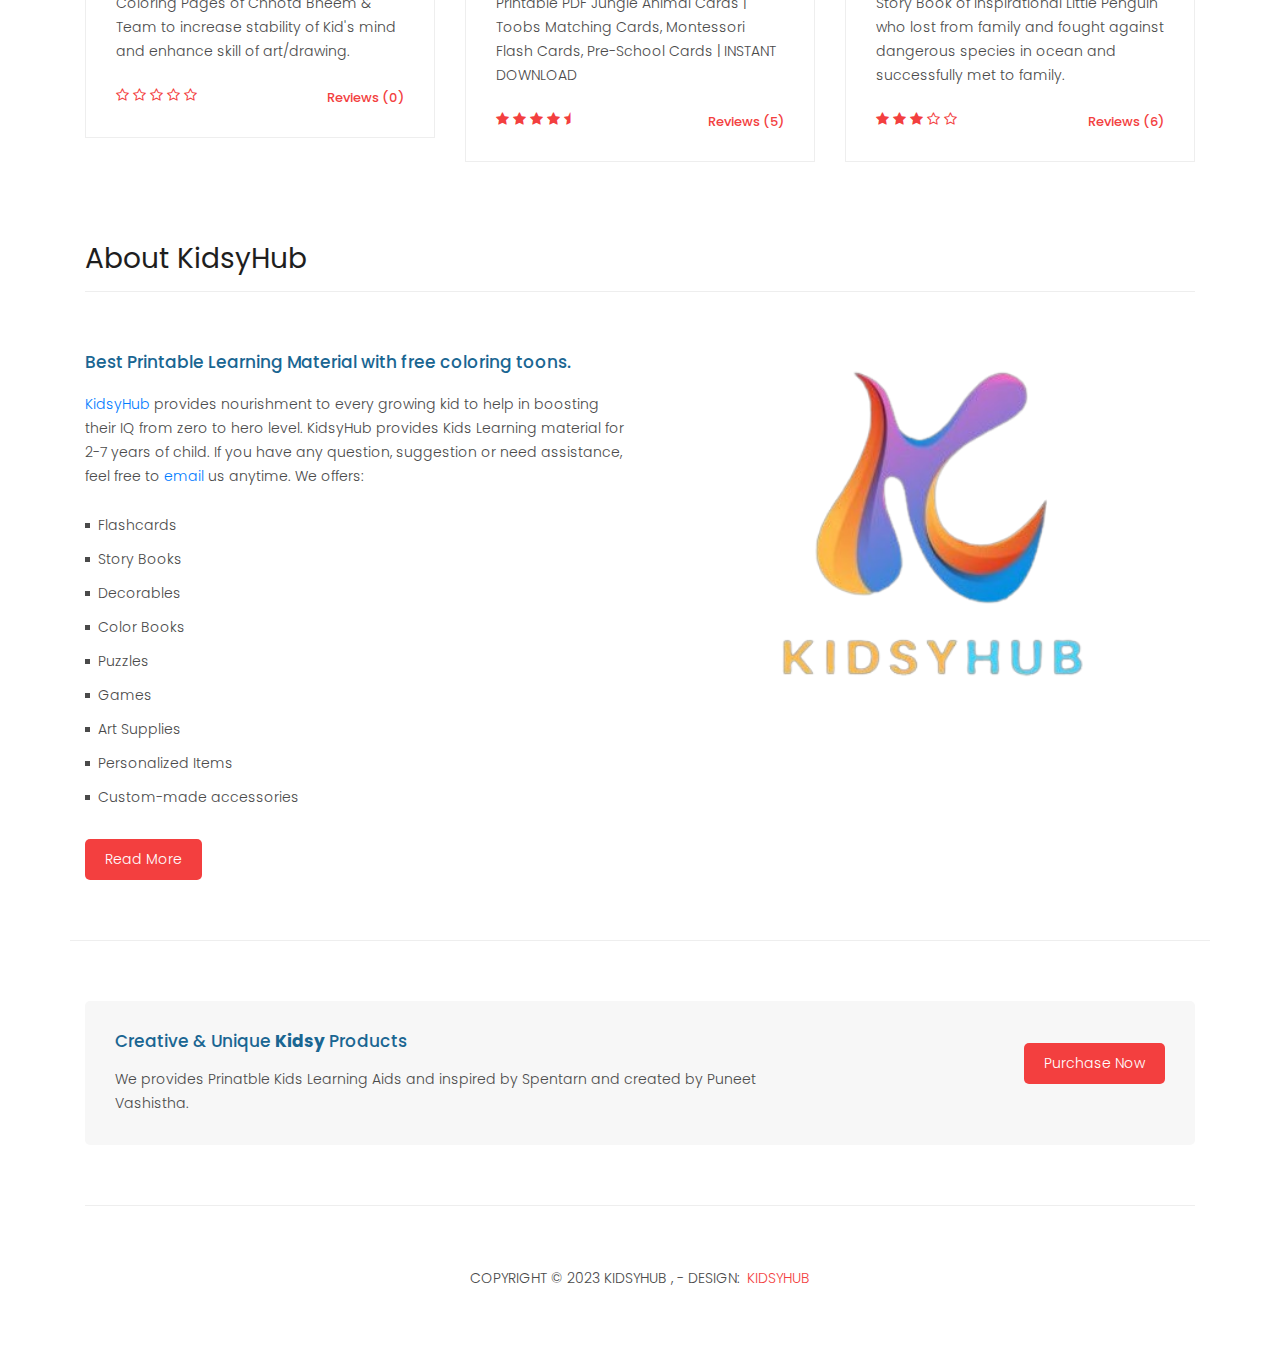
==== commit f49c0451: "Update index.html" ====
--- a/index.html
+++ b/index.html
@@ -69,6 +69,9 @@
                 <a class="nav-link" href="products.html">Kids Learning Aids</a>
               </li>
               <li class="nav-item">
+                <a class="nav-link" target="_blank" href="floppy.html">High IQ Games</a>
+              </li>
+              <li class="nav-item">
                 <a class="nav-link" href="about.html">About Us</a>
               </li>
               <li class="nav-item">
